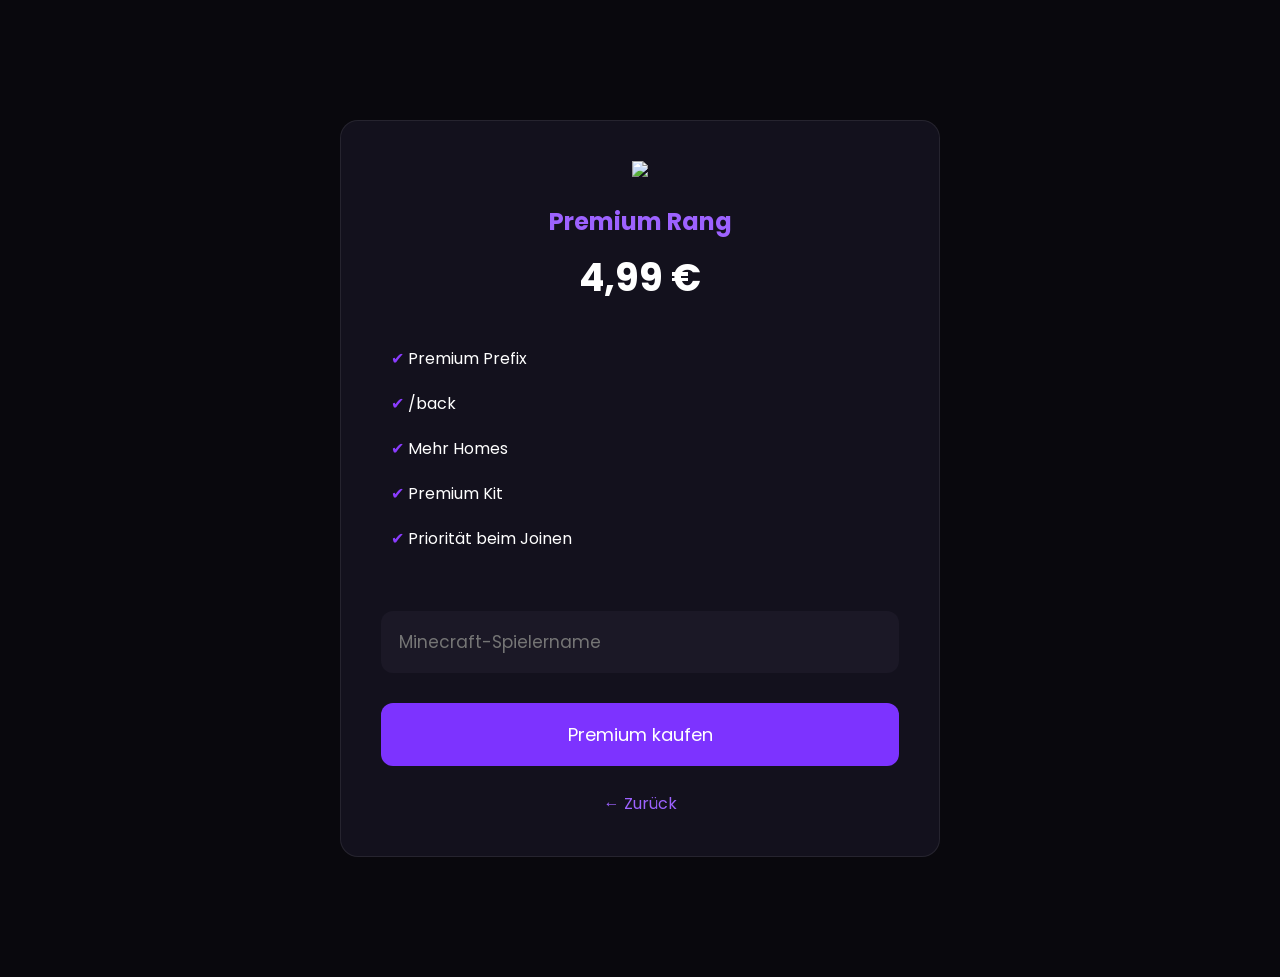
==== premium.html @ c17f2cdd "premium.html erstellen" ====
<!DOCTYPE html>
<html lang="de">
<head>
<meta charset="UTF-8">
<meta name="viewport" content="width=device-width, initial-scale=1.0">

<title>Premium kaufen | DreamSMP</title>

<link rel="stylesheet" href="style.css">

<link href="https://fonts.googleapis.com/css2?family=Poppins:wght@300;400;500;600;700;800&display=swap" rel="stylesheet">

<style>

.buy-page{
    min-height:100vh;
    display:flex;
    justify-content:center;
    align-items:center;
    padding:120px 20px;
    background:#09080d;
}

.buy-card{

    width:600px;
    background:#13111d;
    border-radius:18px;
    padding:40px;
    border:1px solid rgba(255,255,255,.08);
    text-align:center;

}

.buy-card img{

    width:160px;
    margin-bottom:20px;

}

.buy-card h1{

    color:#9d62ff;
    margin-bottom:10px;

}

.buy-card h2{

    font-size:38px;
    margin-bottom:25px;

}

.buy-card ul{

    list-style:none;
    text-align:left;
    margin:30px 0;

}

.buy-card li{

    padding:10px;

}

.buy-card li::before{

content:"✔ ";
color:#8a3cff;

}

input{

width:100%;
padding:18px;
margin-top:20px;
border:none;
border-radius:12px;
background:#1b1826;
color:white;
font-size:17px;

}

.buy{

width:100%;
margin-top:30px;
padding:18px;
background:#7d33ff;
border:none;
border-radius:12px;
color:white;
font-size:18px;
cursor:pointer;
transition:.3s;

}

.buy:hover{

background:#9254ff;

}

.back{

display:inline-block;
margin-top:25px;
color:#9d62ff;
text-decoration:none;

}

</style>

</head>

<body>

<section class="buy-page">

<div class="buy-card">

<img src="assets/crown.png">

<h1>Premium Rang</h1>

<h2>4,99 €</h2>

<ul>

<li>Premium Prefix</li>
<li>/back</li>
<li>Mehr Homes</li>
<li>Premium Kit</li>
<li>Priorität beim Joinen</li>

</ul>

<input
type="text"
id="player"
placeholder="Minecraft-Spielername">

<button class="buy" onclick="buyPremium()">
Premium kaufen
</button>

<a class="back" href="index.html">
← Zurück
</a>

</div>

</section>

<script>

function buyPremium(){

const player=document.getElementById("player").value;

if(player==""){

alert("Bitte gib deinen Minecraft Namen ein.");

return;

}

localStorage.setItem("player",player);

localStorage.setItem("product","Premium");

localStorage.setItem("price","4,99 €");

window.location.href="checkout.html";

}

</script>

</body>
</html>
---- style.css ----
/* =========================
   DreamSMP - Style.css
========================= */

*{
    margin:0;
    padding:0;
    box-sizing:border-box;
    font-family:'Poppins',sans-serif;
    scroll-behavior:smooth;
}

body{
    background:#09080d;
    color:#fff;
    overflow-x:hidden;
}

/* =========================
   Header
========================= */

header{
    position:fixed;
    top:0;
    left:0;
    width:100%;
    height:85px;
    display:flex;
    justify-content:space-between;
    align-items:center;
    padding:0 70px;
    background:rgba(10,10,15,.85);
    backdrop-filter:blur(15px);
    z-index:1000;
    border-bottom:1px solid rgba(255,255,255,.08);
}

.logo{
    font-size:36px;
    font-weight:800;
}

.logo span{
    color:#8a3cff;
}

nav{
    display:flex;
    gap:40px;
}

nav a{
    color:white;
    text-decoration:none;
/* =========================
   Info-Karten
========================= */

.info{
    max-width:1300px;
    margin:auto;
    margin-top:-60px;
    position:relative;
    z-index:10;
    display:grid;
    grid-template-columns:repeat(3,1fr);
    gap:25px;
    padding:0 40px;
}

.card{
    background:#12111c;
    border:1px solid rgba(255,255,255,.08);
    border-radius:16px;
    padding:35px;
    display:flex;
    align-items:center;
    gap:25px;
    transition:.3s;
}

.card:hover{
    transform:translateY(-8px);
    box-shadow:0 0 25px rgba(125,51,255,.35);
}

.card i{
    font-size:45px;
    color:#8d3cff;
}

.card h3{
    color:#9d62ff;
    margin-bottom:8px;
}

.card p{
    font-size:22px;
}

/* =========================
   Features
========================= */

.features{
    max-width:1300px;
    margin:100px auto;
    padding:0 40px;
}

.features h2{
    text-align:center;
    font-size:42px;
    margin-bottom:50px;
}

.feature-grid{
    display:grid;
    grid-template-columns:repeat(3,1fr);
    gap:30px;
}

.feature-box{
    background:#12111c;
    border-radius:18px;
    padding:40px;
    text-align:center;
    transition:.3s;
    border:1px solid rgba(255,255,255,.05);
}

.feature-box:hover{
    transform:translateY(-10px);
    box-shadow:0 0 30px rgba(125,51,255,.35);
}

.feature-box i{
    font-size:55px;
    color:#8d3cff;
    margin-bottom:20px;
}

.feature-box h3{
    margin-bottom:15px;
    color:#9d62ff;
}

/* =========================
   Shop
========================= */

.shop{
    max-width:1300px;
    margin:auto;
    padding:100px 40px;
}

.shop h2{
    text-align:center;
    font-size:42px;
}

.shop .sub{
    text-align:center;
    color:#bbb;
    margin:15px 0 50px;
}

.shop-grid{
    display:grid;
    grid-template-columns:repeat(2,1fr);
    gap:35px;
}

.shop-card{
    background:#12111c;
    border-radius:18px;
    padding:40px;
    text-align:center;
    border:1px solid rgba(255,255,255,.08);
    transition:.3s;
}

.shop-card:hover{
    transform:translateY(-10px);
    box-shadow:0 0 35px rgba(125,51,255,.35);
}

.shop-card img{
    width:130px;
    margin-bottom:20px;
}

.shop-card h3{
    color:#9d62ff;
    font-size:34px;
}

.shop-card h4{
    font-size:32px;
    margin:15px 0;
}

.shop-card ul{
    list-style:none;
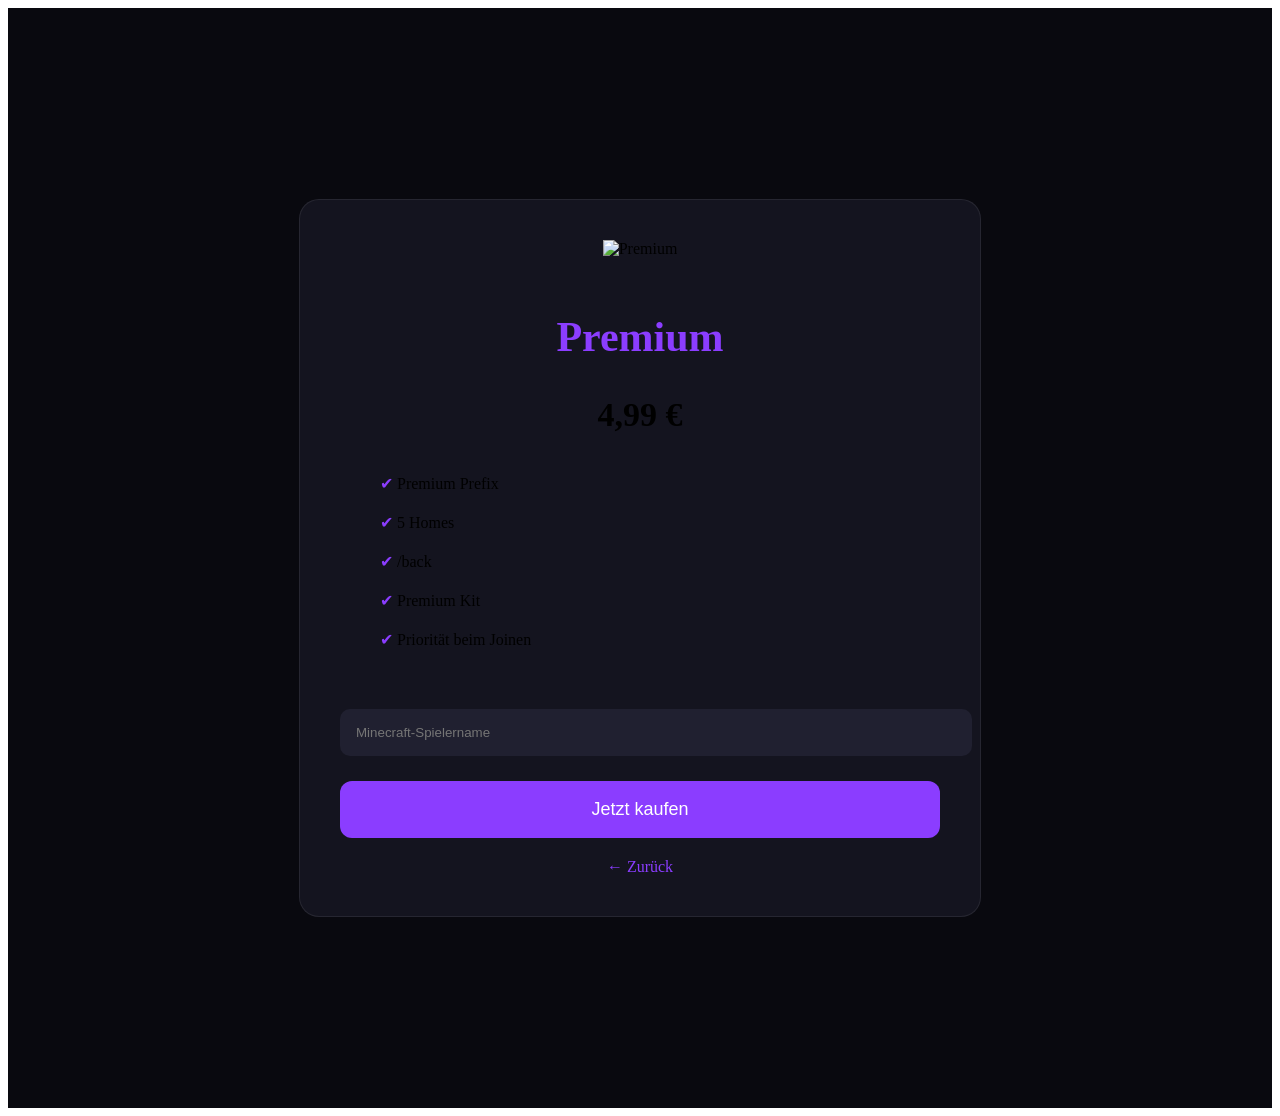
==== commit bf86a8bc: "premium.html erstellen" ====
--- a/premium.html
+++ b/premium.html
@@ -3,120 +3,93 @@
 <head>
 <meta charset="UTF-8">
 <meta name="viewport" content="width=device-width, initial-scale=1.0">
-
-<title>Premium kaufen | DreamSMP</title>
+<title>Premium | DreamSMP</title>
 
 <link rel="stylesheet" href="style.css">
-
 <link href="https://fonts.googleapis.com/css2?family=Poppins:wght@300;400;500;600;700;800&display=swap" rel="stylesheet">
 
 <style>
-
 .buy-page{
     min-height:100vh;
     display:flex;
     justify-content:center;
     align-items:center;
-    padding:120px 20px;
-    background:#09080d;
+    background:#09090f;
+    padding:100px 20px;
 }
 
 .buy-card{
-
     width:600px;
-    background:#13111d;
-    border-radius:18px;
+    background:#14141f;
+    border-radius:20px;
     padding:40px;
     border:1px solid rgba(255,255,255,.08);
     text-align:center;
-
 }
 
 .buy-card img{
-
-    width:160px;
+    width:150px;
     margin-bottom:20px;
-
 }
 
 .buy-card h1{
-
-    color:#9d62ff;
-    margin-bottom:10px;
-
+    font-size:42px;
+    color:#8b3dff;
 }
 
-.buy-card h2{
-
-    font-size:38px;
-    margin-bottom:25px;
-
+.price{
+    font-size:34px;
+    margin:20px 0;
+    font-weight:bold;
 }
 
 .buy-card ul{
-
     list-style:none;
     text-align:left;
     margin:30px 0;
-
 }
 
 .buy-card li{
-
-    padding:10px;
-
+    padding:10px 0;
 }
 
 .buy-card li::before{
-
-content:"✔ ";
-color:#8a3cff;
-
+    content:"✔ ";
+    color:#8b3dff;
 }
 
 input{
-
-width:100%;
-padding:18px;
-margin-top:20px;
-border:none;
-border-radius:12px;
-background:#1b1826;
-color:white;
-font-size:17px;
-
+    width:100%;
+    padding:16px;
+    border:none;
+    border-radius:10px;
+    background:#202030;
+    color:white;
+    margin-top:20px;
 }
 
-.buy{
-
-width:100%;
-margin-top:30px;
-padding:18px;
-background:#7d33ff;
-border:none;
-border-radius:12px;
-color:white;
-font-size:18px;
-cursor:pointer;
-transition:.3s;
-
+button{
+    width:100%;
+    padding:18px;
+    margin-top:25px;
+    background:#8b3dff;
+    color:white;
+    border:none;
+    border-radius:12px;
+    cursor:pointer;
+    font-size:18px;
 }
 
-.buy:hover{
-
-background:#9254ff;
-
+button:hover{
+    background:#9f60ff;
 }
 
 .back{
-
-display:inline-block;
-margin-top:25px;
-color:#9d62ff;
-text-decoration:none;
-
+    display:block;
+    margin-top:20px;
+    color:#8b3dff;
+    text-decoration:none;
 }
-
 </style>
 
 </head>
@@ -127,20 +100,18 @@
 
 <div class="buy-card">
 
-<img src="assets/crown.png">
+<img src="assets/crown.png" alt="Premium">
 
-<h1>Premium Rang</h1>
+<h1>Premium</h1>
 
-<h2>4,99 €</h2>
+<div class="price">4,99 €</div>
 
 <ul>
-
 <li>Premium Prefix</li>
+<li>5 Homes</li>
 <li>/back</li>
-<li>Mehr Homes</li>
 <li>Premium Kit</li>
 <li>Priorität beim Joinen</li>
-
 </ul>
 
 <input
@@ -148,11 +119,11 @@
 id="player"
 placeholder="Minecraft-Spielername">
 
-<button class="buy" onclick="buyPremium()">
-Premium kaufen
+<button onclick="buyPremium()">
+Jetzt kaufen
 </button>
 
-<a class="back" href="index.html">
+<a href="index.html" class="back">
 ← Zurück
 </a>
 
@@ -166,18 +137,13 @@
 
 const player=document.getElementById("player").value;
 
-if(player==""){
-
-alert("Bitte gib deinen Minecraft Namen ein.");
-
+if(player===""){
+alert("Bitte gib deinen Minecraft-Namen ein.");
 return;
-
 }
 
 localStorage.setItem("player",player);
-
 localStorage.setItem("product","Premium");
-
 localStorage.setItem("price","4,99 €");
 
 window.location.href="checkout.html";
